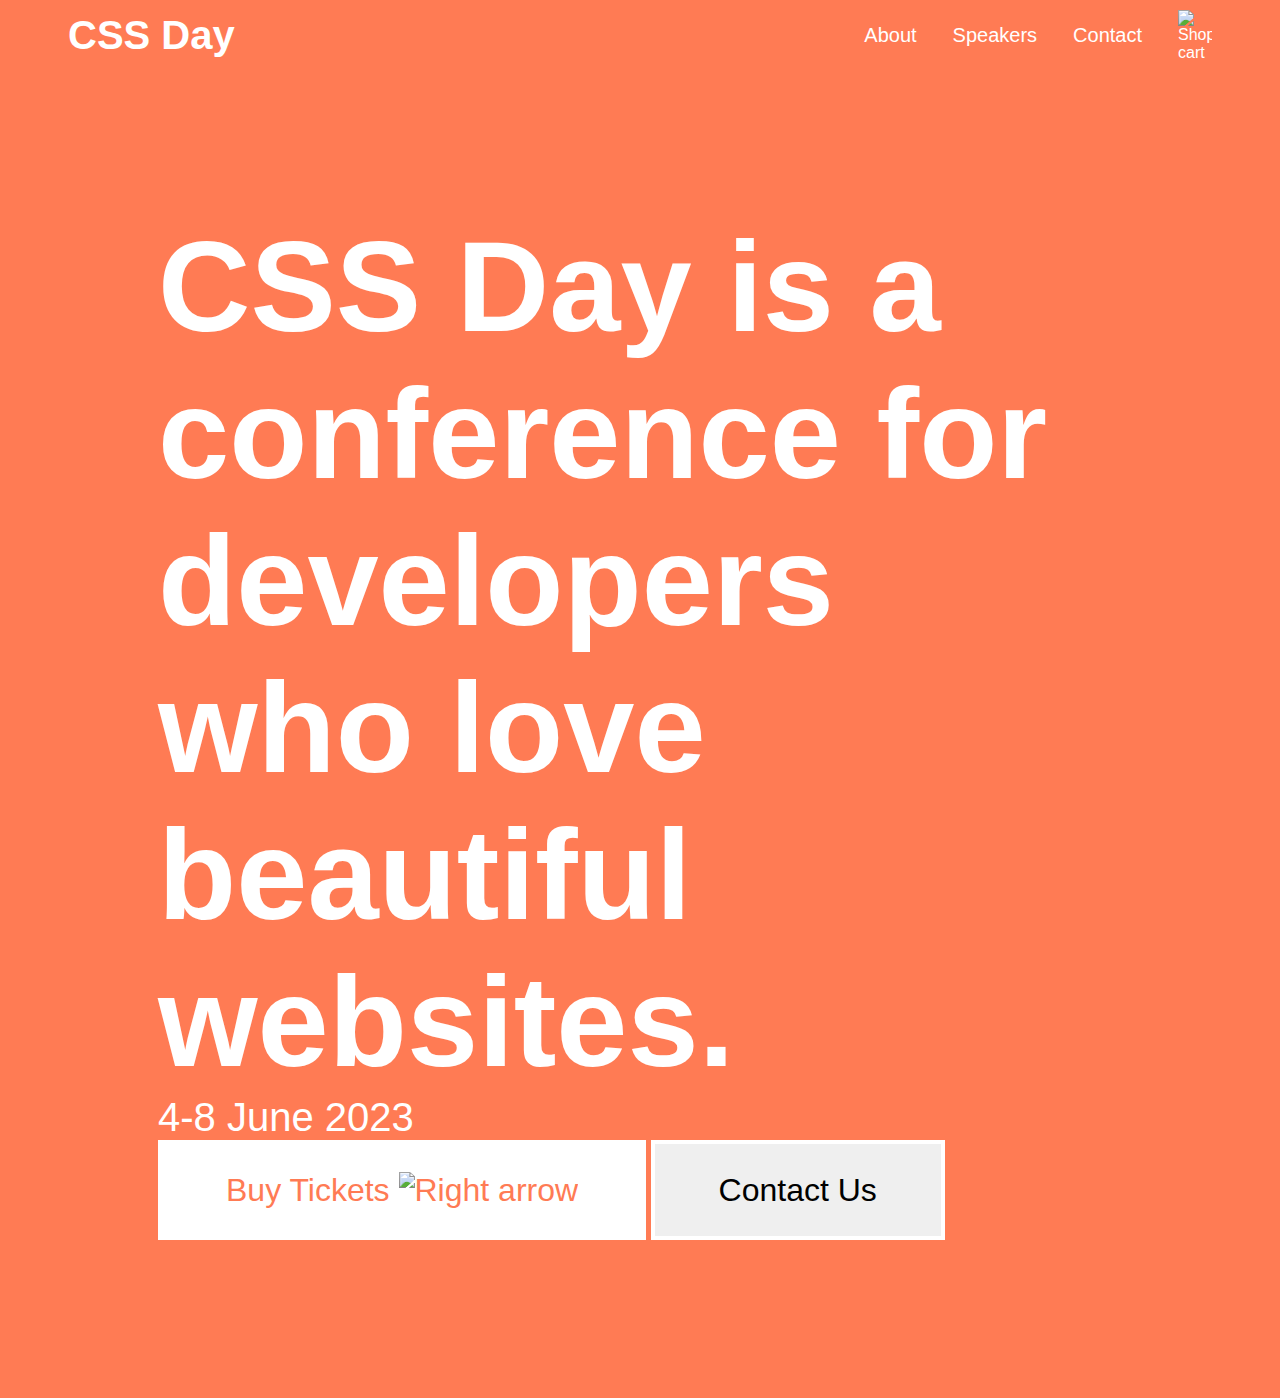
==== index.html @ 2360cb4f "Initial Commit" ====
<!DOCTYPE html>
<html lang="en">

<head>
  <meta charset="UTF-8" />
  <meta http-equiv="X-UA-Compatible" content="IE=edge" />
  <meta name="viewport" content="width=device-width, initial-scale=1.0" />
  <title>CSS Day</title>
  <link rel="stylesheet" href="./styles/index.css">

<body>

  <header class="header">
    <a class="header__link">CSS Day</a>

    <nav class="nav">
      <ul class="nav__list">
        <li class="nav__list-item
        "><a href="#">About</a></li>
        <li class="nav__list-item
        "><a href="speakers.html">Speakers</a></li>
        <li class="nav__list-item
        "><a href="#">Contact</a></li>
      </ul>
    </nav>
    <img src="./icons/shopping-cart.svg" alt="Shopping cart" />

  </header>
  <main class="main">
    <p class="main__heading">CSS Day is a conference for developers who love beautiful websites.</p>
    <p class="main__sub-heading">4-8 June 2023</p>
    <button class="button button--primary">
      Buy Tickets <img src="./icons/arrow-right.svg" alt="Right arrow" />
    </button>
    <button class="button button--secondary">
      Contact Us
    </button>
  </main>
</body>

</html>
---- styles/index.css ----
@import "./base.css";

.main {
  padding: 150px;
}

.main__heading {
  font-size: 128px;
  font-weight: bold;
}

.main__sub-heading {
  font-size: 40px;
}
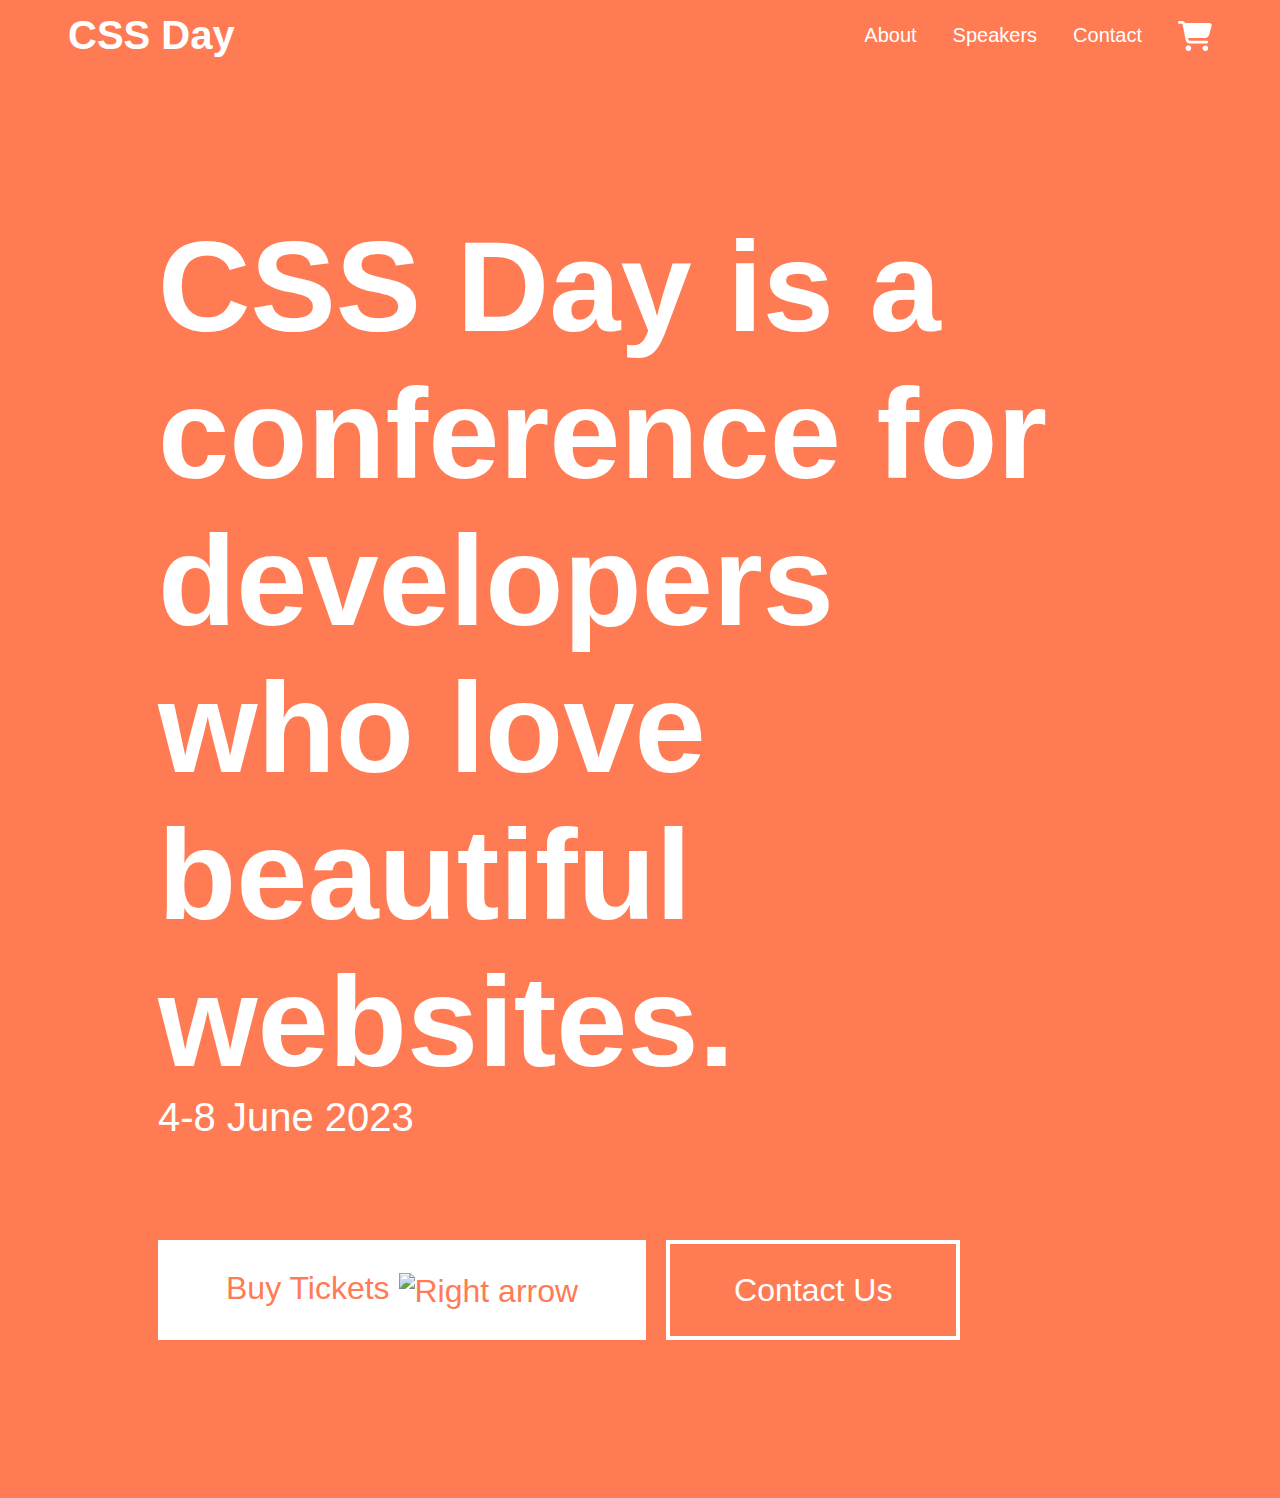
==== commit bf286d57: "More styling on speakers page. Used flexbox for layour" ====
--- a/index.html
+++ b/index.html
@@ -8,7 +8,7 @@
   <title>CSS Day</title>
   <link rel="stylesheet" href="./styles/index.css">
 
-<body>
+<body class="body body--primary home">
 
   <header class="header">
     <a class="header__link">CSS Day</a>
@@ -23,18 +23,31 @@
         "><a href="#">Contact</a></li>
       </ul>
     </nav>
-    <img src="./icons/shopping-cart.svg" alt="Shopping cart" />
+    <svg width="34" height="30" viewBox="0 0 34 30" fill="none" xmlns="http://www.w3.org/2000/svg">
+      <g clip-path="url(#clip0_5_286)">
+        <path
+          d="M0 1.40625C0 0.626953 0.631597 0 1.41667 0H4.10243C5.40104 0 6.55208 0.75 7.08924 1.875H31.3497C32.9021 1.875 34.0354 3.33984 33.6281 4.82813L31.208 13.752C30.7062 15.5918 29.024 16.875 27.1056 16.875H10.076L10.3948 18.5449C10.5247 19.207 11.109 19.6875 11.7878 19.6875H28.8056C29.5906 19.6875 30.2222 20.3145 30.2222 21.0938C30.2222 21.873 29.5906 22.5 28.8056 22.5H11.7878C9.74549 22.5 7.99236 21.0586 7.61458 19.0723L4.56875 3.19336C4.52743 2.9707 4.33264 2.8125 4.10243 2.8125H1.41667C0.631597 2.8125 0 2.18555 0 1.40625ZM7.55556 27.1875C7.55556 26.8182 7.62884 26.4524 7.77123 26.1112C7.91362 25.77 8.12232 25.4599 8.38542 25.1988C8.64852 24.9376 8.96086 24.7304 9.30462 24.5891C9.64837 24.4477 10.0168 24.375 10.3889 24.375C10.761 24.375 11.1294 24.4477 11.4732 24.5891C11.8169 24.7304 12.1293 24.9376 12.3924 25.1988C12.6555 25.4599 12.8642 25.77 13.0065 26.1112C13.1489 26.4524 13.2222 26.8182 13.2222 27.1875C13.2222 27.5568 13.1489 27.9226 13.0065 28.2638C12.8642 28.605 12.6555 28.9151 12.3924 29.1762C12.1293 29.4374 11.8169 29.6446 11.4732 29.7859C11.1294 29.9273 10.761 30 10.3889 30C10.0168 30 9.64837 29.9273 9.30462 29.7859C8.96086 29.6446 8.64852 29.4374 8.38542 29.1762C8.12232 28.9151 7.91362 28.605 7.77123 28.2638C7.62884 27.9226 7.55556 27.5568 7.55556 27.1875ZM27.3889 24.375C28.1403 24.375 28.861 24.6713 29.3924 25.1988C29.9237 25.7262 30.2222 26.4416 30.2222 27.1875C30.2222 27.9334 29.9237 28.6488 29.3924 29.1762C28.861 29.7037 28.1403 30 27.3889 30C26.6374 30 25.9168 29.7037 25.3854 29.1762C24.8541 28.6488 24.5556 27.9334 24.5556 27.1875C24.5556 26.4416 24.8541 25.7262 25.3854 25.1988C25.9168 24.6713 26.6374 24.375 27.3889 24.375Z"
+          fill="white" />
+      </g>
+      <defs>
+        <clipPath id="clip0_5_286">
+          <rect width="34" height="30" fill="white" />
+        </clipPath>
+      </defs>
+    </svg>
 
   </header>
   <main class="main">
     <p class="main__heading">CSS Day is a conference for developers who love beautiful websites.</p>
     <p class="main__sub-heading">4-8 June 2023</p>
-    <button class="button button--primary">
-      Buy Tickets <img src="./icons/arrow-right.svg" alt="Right arrow" />
-    </button>
-    <button class="button button--secondary">
-      Contact Us
-    </button>
+    <div class="button-container">
+      <button class="button button--primary">
+        Buy Tickets <img src="./icons/arrow-right.svg" alt="Right arrow" class="button__icon" />
+      </button>
+      <button class="button button--secondary">
+        Contact Us
+      </button>
+    </div>
   </main>
 </body>
 
--- a/styles/index.css
+++ b/styles/index.css
@@ -1,14 +1,10 @@
 @import "./base.css";
 
-.main {
-  padding: 150px;
-}
-
-.main__heading {
+.home .main__heading {
   font-size: 128px;
   font-weight: bold;
 }
 
-.main__sub-heading {
+.home .main__sub-heading {
   font-size: 40px;
 }
